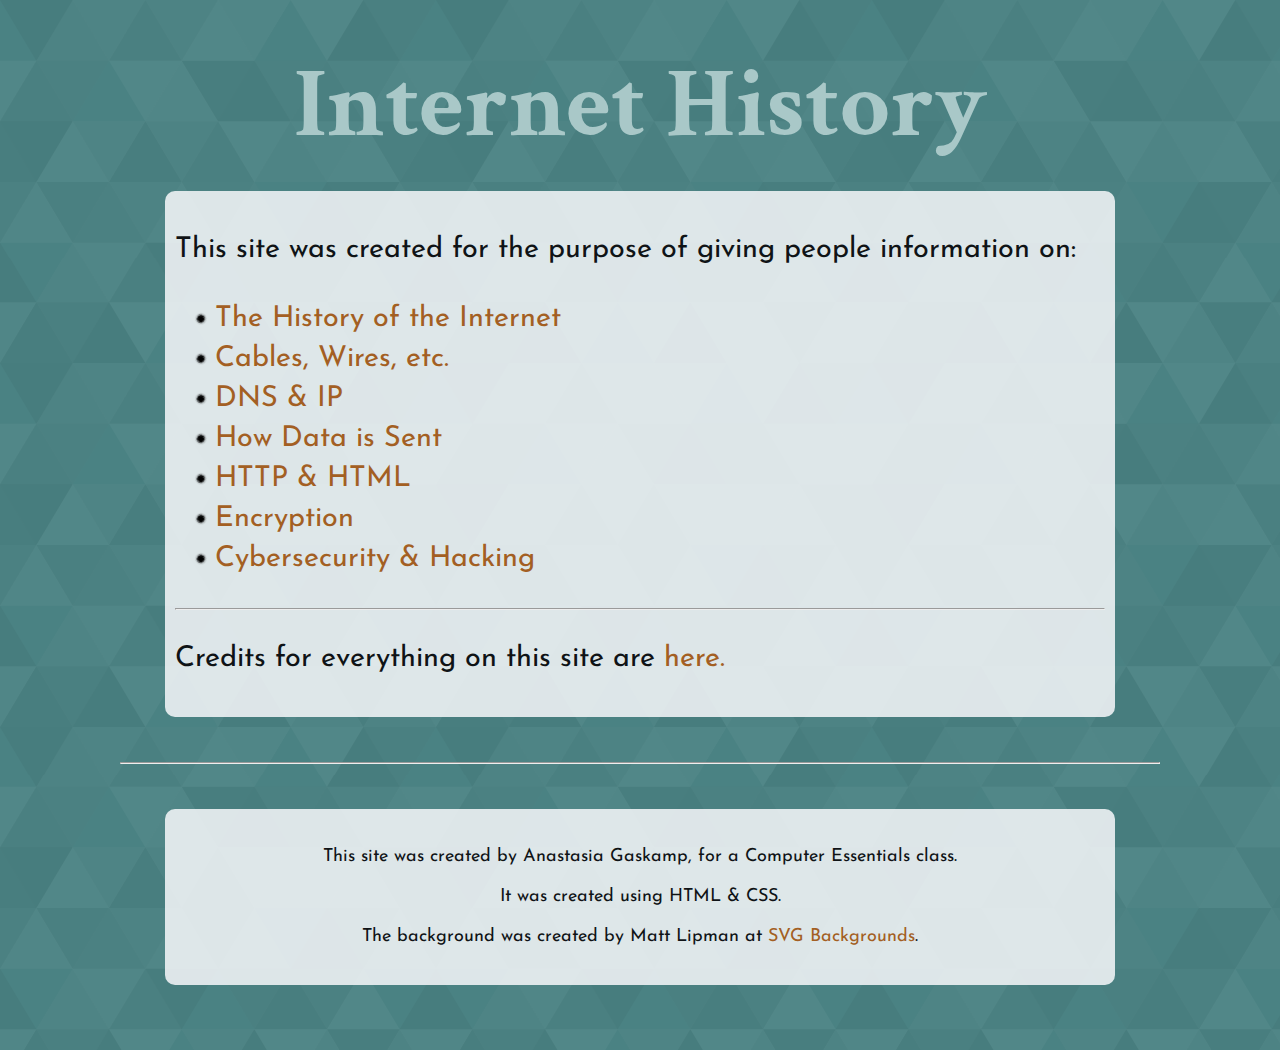
==== index.html @ 2196396b "Added files.e" ====
<!doctype html>
<html>
<head>
  <title>Internet History</title>
  <link href="css.css" rel="stylesheet">
  <link href="background.css" rel="stylesheet">
  <link rel="shortcut icon" type="image/png" href="icon.png"/>
</head>
<body>
<main>
  <header id="top">
    <h1>Internet History</h1>
  </header>

  <div id="intro" class="background-needed">
    <p>This site was created for the purpose of giving people information on:</p>
      <ul id="firstlist">
        <li class="purpose"><a href="history.html">The History of the Internet</a></li>
        <li class="purpose"><a href="wires.html">Cables, Wires, etc.</a></li>
        <li class="purpose"><a href="ip.html">DNS &amp; IP</a></li>
        <li class="purpose"><a href="bits.html">How Data is Sent</a></li>
        <li class="purpose"><a href="http.html">HTTP &amp; HTML</a></li>
        <li class="purpose"><a href="encrypt.html">Encryption</a></li>
        <li class="purpose"><a href="secure.html">Cybersecurity &amp; Hacking</a></li>
      </ul>
      <hr />
      <p>Credits for everything on this site are <a href="credits.html">here.</a></p>
  </div>

    <hr />

  <div id="about" class="background-needed">
    <p>This site was created by Anastasia Gaskamp, for a Computer Essentials class.
      <br />
      It was created using HTML &amp; CSS.
      <br />
      The background was created by Matt Lipman at <a href="https://www.svgbackgrounds.com">SVG Backgrounds</a>.
    </p>
  </div>
</main>
</body>
</html>
---- css.css ----
/*fonts
  text: Josefin sans
  headings: crimson text
*/
@import url('https://fonts.googleapis.com/css?family=Crimson+Text|Josefin+Sans');

body {
  font-family:"Josefin Sans", sans-serif;
  color: #0f1316;
  margin: 0 auto;
  padding: 20px;
  font-size: 1.8rem;
  line-height: 2.5rem;
}

main {
	max-width: 65rem;
	margin: 0 auto;
}

.background-needed {
	background-color: rgba(254, 253, 255, 0.82);
	padding: 10px;
	border-radius: 10px;
	margin: 5vh;
}

header {
  color: #a9c8c8;
  text-align: center;
}

h1, h2, h3 {
  font-family: "Crimson Text", serif;
}

h1 {font-size: 98px;}
h3 {font-size: 45px;}

nav {text-align: center;}
nav a {color: #d1e4f4;}
nav ul li {
  list-style: none;
  display: inline;
  text-align: center;
}

a {
  text-decoration: none;
  color: #a35f23;
}

a:hover {
  padding: 2px;
  border: 2px dashed #3a3a3a;
}

#firstlist { /*this list is on the homepage ONLY*/
  list-style-image: url("bullet-1.png");
}

#about { /*this is on the homepage ONLY. other credits are on footer*/
  text-align: center;
  font-size: 18px;
}

img {
  display: block;
  margin: auto;
  max-width: 50rem;
}

.vid {
  text-align: center;
}

footer h6 {
  line-height: 1;
  text-align: center;
}
---- background.css ----
body {
  background-color: #4a8283;
  background-image: url("data:image/svg+xml,%3Csvg xmlns='http://www.w3.org/2000/svg' width='436' height='363.3' viewBox='0 0 1080 900'%3E%3Cg fill-opacity='0.04'%3E%3Cpolygon fill='%23444' points='90 150 0 300 180 300'/%3E%3Cpolygon points='90 150 180 0 0 0'/%3E%3Cpolygon fill='%23AAA' points='270 150 360 0 180 0'/%3E%3Cpolygon fill='%23DDD' points='450 150 360 300 540 300'/%3E%3Cpolygon fill='%23999' points='450 150 540 0 360 0'/%3E%3Cpolygon points='630 150 540 300 720 300'/%3E%3Cpolygon fill='%23DDD' points='630 150 720 0 540 0'/%3E%3Cpolygon fill='%23444' points='810 150 720 300 900 300'/%3E%3Cpolygon fill='%23FFF' points='810 150 900 0 720 0'/%3E%3Cpolygon fill='%23DDD' points='990 150 900 300 1080 300'/%3E%3Cpolygon fill='%23444' points='990 150 1080 0 900 0'/%3E%3Cpolygon fill='%23DDD' points='90 450 0 600 180 600'/%3E%3Cpolygon points='90 450 180 300 0 300'/%3E%3Cpolygon fill='%23666' points='270 450 180 600 360 600'/%3E%3Cpolygon fill='%23AAA' points='270 450 360 300 180 300'/%3E%3Cpolygon fill='%23DDD' points='450 450 360 600 540 600'/%3E%3Cpolygon fill='%23999' points='450 450 540 300 360 300'/%3E%3Cpolygon fill='%23999' points='630 450 540 600 720 600'/%3E%3Cpolygon fill='%23FFF' points='630 450 720 300 540 300'/%3E%3Cpolygon points='810 450 720 600 900 600'/%3E%3Cpolygon fill='%23DDD' points='810 450 900 300 720 300'/%3E%3Cpolygon fill='%23AAA' points='990 450 900 600 1080 600'/%3E%3Cpolygon fill='%23444' points='990 450 1080 300 900 300'/%3E%3Cpolygon fill='%23222' points='90 750 0 900 180 900'/%3E%3Cpolygon points='270 750 180 900 360 900'/%3E%3Cpolygon fill='%23DDD' points='270 750 360 600 180 600'/%3E%3Cpolygon points='450 750 540 600 360 600'/%3E%3Cpolygon points='630 750 540 900 720 900'/%3E%3Cpolygon fill='%23444' points='630 750 720 600 540 600'/%3E%3Cpolygon fill='%23AAA' points='810 750 720 900 900 900'/%3E%3Cpolygon fill='%23666' points='810 750 900 600 720 600'/%3E%3Cpolygon fill='%23999' points='990 750 900 900 1080 900'/%3E%3Cpolygon fill='%23999' points='180 0 90 150 270 150'/%3E%3Cpolygon fill='%23444' points='360 0 270 150 450 150'/%3E%3Cpolygon fill='%23FFF' points='540 0 450 150 630 150'/%3E%3Cpolygon points='900 0 810 150 990 150'/%3E%3Cpolygon fill='%23222' points='0 300 -90 450 90 450'/%3E%3Cpolygon fill='%23FFF' points='0 300 90 150 -90 150'/%3E%3Cpolygon fill='%23FFF' points='180 300 90 450 270 450'/%3E%3Cpolygon fill='%23666' points='180 300 270 150 90 150'/%3E%3Cpolygon fill='%23222' points='360 300 270 450 450 450'/%3E%3Cpolygon fill='%23FFF' points='360 300 450 150 270 150'/%3E%3Cpolygon fill='%23444' points='540 300 450 450 630 450'/%3E%3Cpolygon fill='%23222' points='540 300 630 150 450 150'/%3E%3Cpolygon fill='%23AAA' points='720 300 630 450 810 450'/%3E%3Cpolygon fill='%23666' points='720 300 810 150 630 150'/%3E%3Cpolygon fill='%23FFF' points='900 300 810 450 990 450'/%3E%3Cpolygon fill='%23999' points='900 300 990 150 810 150'/%3E%3Cpolygon points='0 600 -90 750 90 750'/%3E%3Cpolygon fill='%23666' points='0 600 90 450 -90 450'/%3E%3Cpolygon fill='%23AAA' points='180 600 90 750 270 750'/%3E%3Cpolygon fill='%23444' points='180 600 270 450 90 450'/%3E%3Cpolygon fill='%23444' points='360 600 270 750 450 750'/%3E%3Cpolygon fill='%23999' points='360 600 450 450 270 450'/%3E%3Cpolygon fill='%23666' points='540 600 630 450 450 450'/%3E%3Cpolygon fill='%23222' points='720 600 630 750 810 750'/%3E%3Cpolygon fill='%23FFF' points='900 600 810 750 990 750'/%3E%3Cpolygon fill='%23222' points='900 600 990 450 810 450'/%3E%3Cpolygon fill='%23DDD' points='0 900 90 750 -90 750'/%3E%3Cpolygon fill='%23444' points='180 900 270 750 90 750'/%3E%3Cpolygon fill='%23FFF' points='360 900 450 750 270 750'/%3E%3Cpolygon fill='%23AAA' points='540 900 630 750 450 750'/%3E%3Cpolygon fill='%23FFF' points='720 900 810 750 630 750'/%3E%3Cpolygon fill='%23222' points='900 900 990 750 810 750'/%3E%3Cpolygon fill='%23222' points='1080 300 990 450 1170 450'/%3E%3Cpolygon fill='%23FFF' points='1080 300 1170 150 990 150'/%3E%3Cpolygon points='1080 600 990 750 1170 750'/%3E%3Cpolygon fill='%23666' points='1080 600 1170 450 990 450'/%3E%3Cpolygon fill='%23DDD' points='1080 900 1170 750 990 750'/%3E%3C/g%3E%3C/svg%3E");}
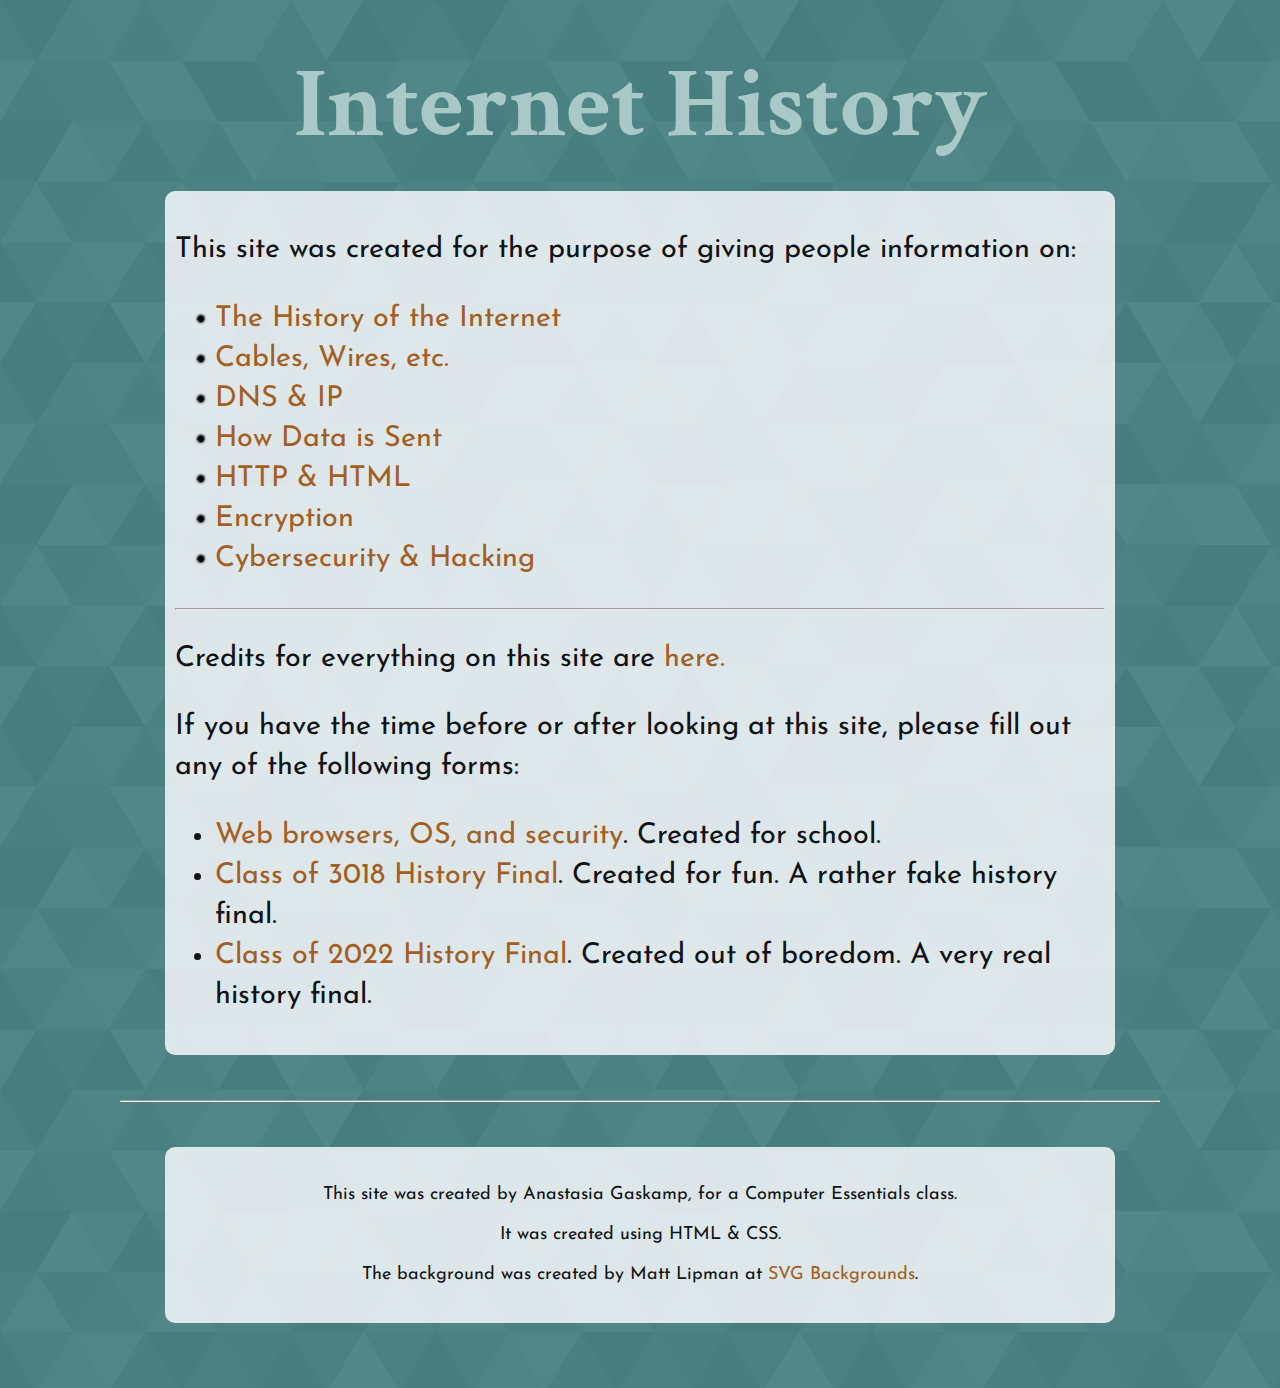
==== commit 0a37066e: "Added google forms links" ====
--- a/index.html
+++ b/index.html
@@ -25,6 +25,13 @@
       </ul>
       <hr />
       <p>Credits for everything on this site are <a href="credits.html">here.</a></p>
+    
+    <p>If you have the time before or after looking at this site, please fill out any of the following forms:</p>
+    <ul>
+      <li><a href="https://goo.gl/forms/I94LCvXpZNWcKL4x2" title="Browser form">Web browsers, OS, and security</a>. Created for school.</li>
+      <li><a href="https://goo.gl/forms/XbqNfwuTIFERKurA2" title="History Final 3018">Class of 3018 History Final</a>. Created for fun. A rather fake history final.</li>
+      <li><a href="https://goo.gl/forms/desQDvxOOzbUwZQ43" title="History Final 2018">Class of 2022 History Final</a>. Created out of boredom. A very real history final.</li>
+    </ul>
   </div>
 
     <hr />
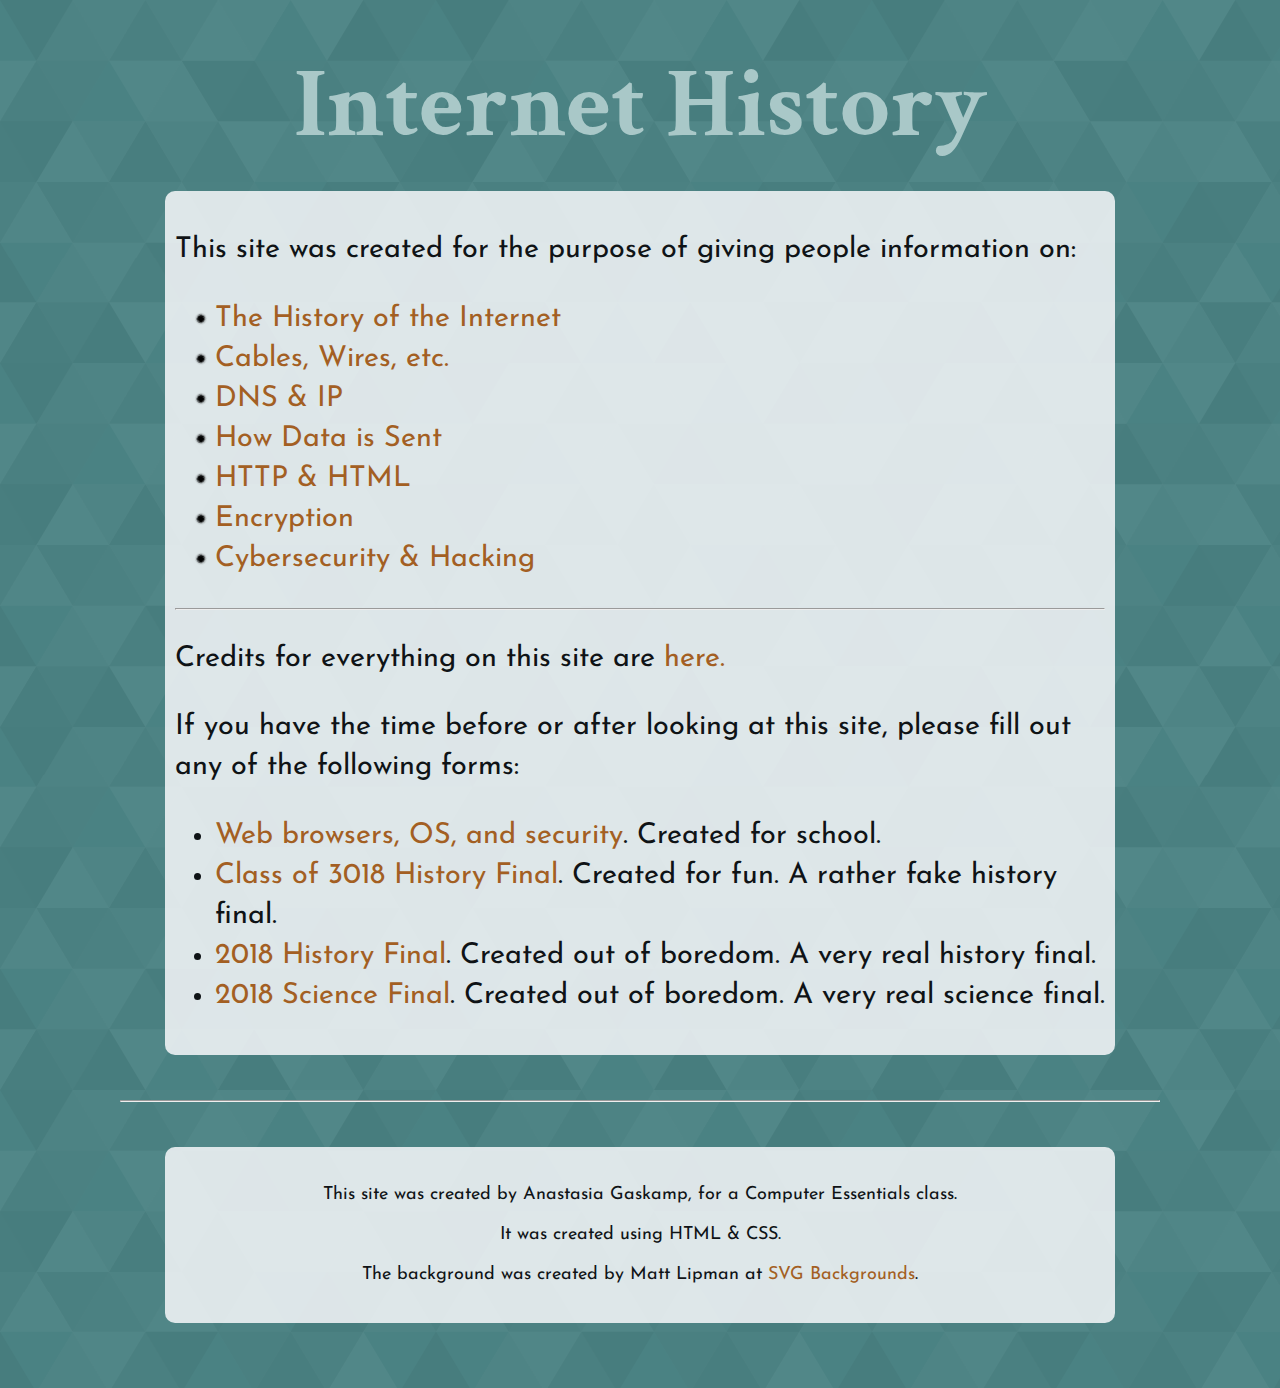
==== commit 9f306f31: "added science form" ====
--- a/index.html
+++ b/index.html
@@ -30,7 +30,8 @@
     <ul>
       <li><a href="https://goo.gl/forms/I94LCvXpZNWcKL4x2" title="Browser form">Web browsers, OS, and security</a>. Created for school.</li>
       <li><a href="https://goo.gl/forms/XbqNfwuTIFERKurA2" title="History Final 3018">Class of 3018 History Final</a>. Created for fun. A rather fake history final.</li>
-      <li><a href="https://goo.gl/forms/desQDvxOOzbUwZQ43" title="History Final 2018">Class of 2022 History Final</a>. Created out of boredom. A very real history final.</li>
+      <li><a href="https://goo.gl/forms/desQDvxOOzbUwZQ43" title="History Final 2018">2018 History Final</a>. Created out of boredom. A very real history final.</li>
+      <li><a href="https://goo.gl/forms/VGQwYUubq6twaYFE3" title="Science Final 2018">2018 Science Final</a>. Created out of boredom. A very real science final.</li>
     </ul>
   </div>
 
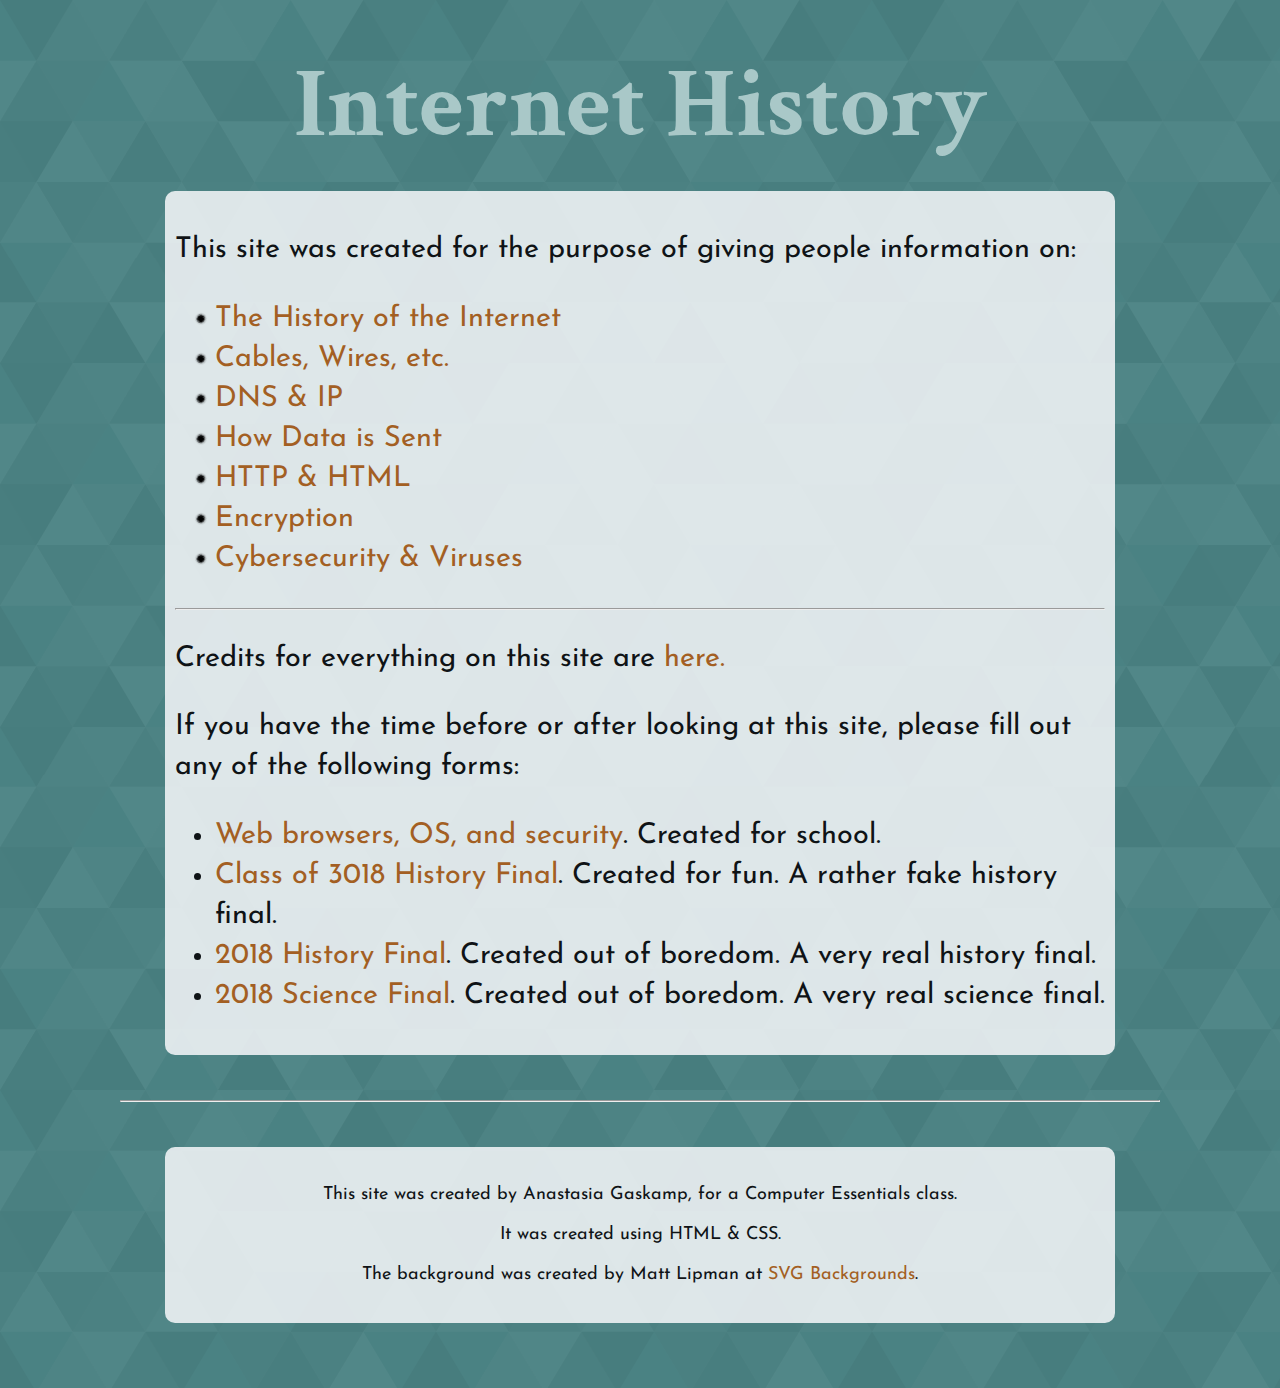
==== commit aee524f9: "Update index.html" ====
--- a/index.html
+++ b/index.html
@@ -21,7 +21,7 @@
         <li class="purpose"><a href="bits.html">How Data is Sent</a></li>
         <li class="purpose"><a href="http.html">HTTP &amp; HTML</a></li>
         <li class="purpose"><a href="encrypt.html">Encryption</a></li>
-        <li class="purpose"><a href="secure.html">Cybersecurity &amp; Hacking</a></li>
+        <li class="purpose"><a href="secure.html">Cybersecurity &amp; Viruses</a></li>
       </ul>
       <hr />
       <p>Credits for everything on this site are <a href="credits.html">here.</a></p>
